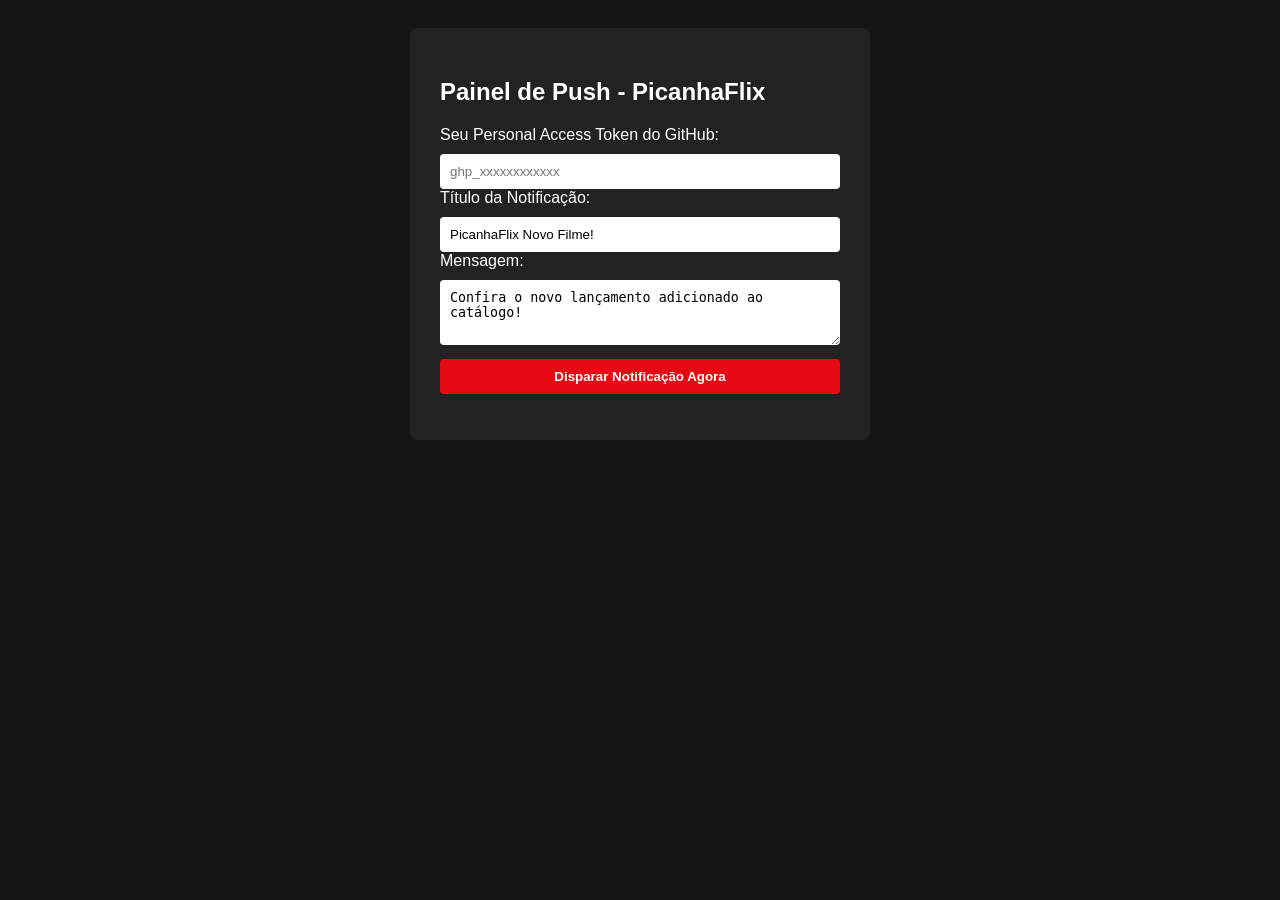
==== admin.html @ 802d2bfd "alterações" ====
<!DOCTYPE html>
<html lang="pt-BR">
<head>
  <meta charset="UTF-8">
  <title>PicanhaFlix - Painel de Notificações</title>
  <style>
    body { font-family: sans-serif; background: #141414; color: #fff; padding: 20px; display: flex; justify-content: center; }
    .card { background: #222; padding: 30px; border-radius: 8px; width: 100%; max-width: 400px; }
    input, textarea, button { width: 100%; margin-top: 10px; padding: 10px; border-radius: 4px; border: none; box-sizing: border-box; }
    button { background: #e50914; color: white; font-weight: bold; cursor: pointer; }
    button:hover { background: #b80710; }
  </style>
</head>
<body>
  <div class="card">
    <h2>Painel de Push - PicanhaFlix</h2>
    
    <label>Seu Personal Access Token do GitHub:</label>
    <input type="password" id="githubToken" placeholder="ghp_xxxxxxxxxxxx">

    <label>Título da Notificação:</label>
    <input type="text" id="titulo" value="PicanhaFlix Novo Filme!">

    <label>Mensagem:</label>
    <textarea id="mensagem" rows="3">Confira o novo lançamento adicionado ao catálogo!</textarea>

    <button onclick="dispararPush()">Disparar Notificação Agora</button>
    
    <p id="status"></p>
  </div>

  <script>
    async function dispararPush() {
      const token = document.getElementById('githubToken').value;
      const titulo = document.getElementById('titulo').value;
      const mensagem = document.getElementById('mensagem').value;
      const status = document.getElementById('status');

      if (!token) {
        alert('Insira o Token do GitHub!');
        return;
      }

      status.innerText = 'Enviando comando...';

      try {
        const response = await fetch('https://api.github.com/repos/ppicanha/picanhaflix/dispatches', {
          method: 'POST',
          headers: {
            'Authorization': `token ${token}`,
            'Accept': 'application/vnd.github.v3+json',
            'Content-Type': 'application/json'
          },
          body: JSON.stringify({
            event_type: 'manual-push-trigger',
            client_payload: {
              title: titulo,
              body: mensagem
            }
          })
        });

        if (response.ok || response.status === 204) {
          status.innerText = '🚀 Comando enviado com sucesso! O GitHub enviará a notificação em instantes.';
        } else {
          status.innerText = '❌ Erro ao enviar: ' + response.statusText;
        }
      } catch (err) {
        status.innerText = '❌ Erro de conexão: ' + err.message;
      }
    }
  </script>
</body>
</html>
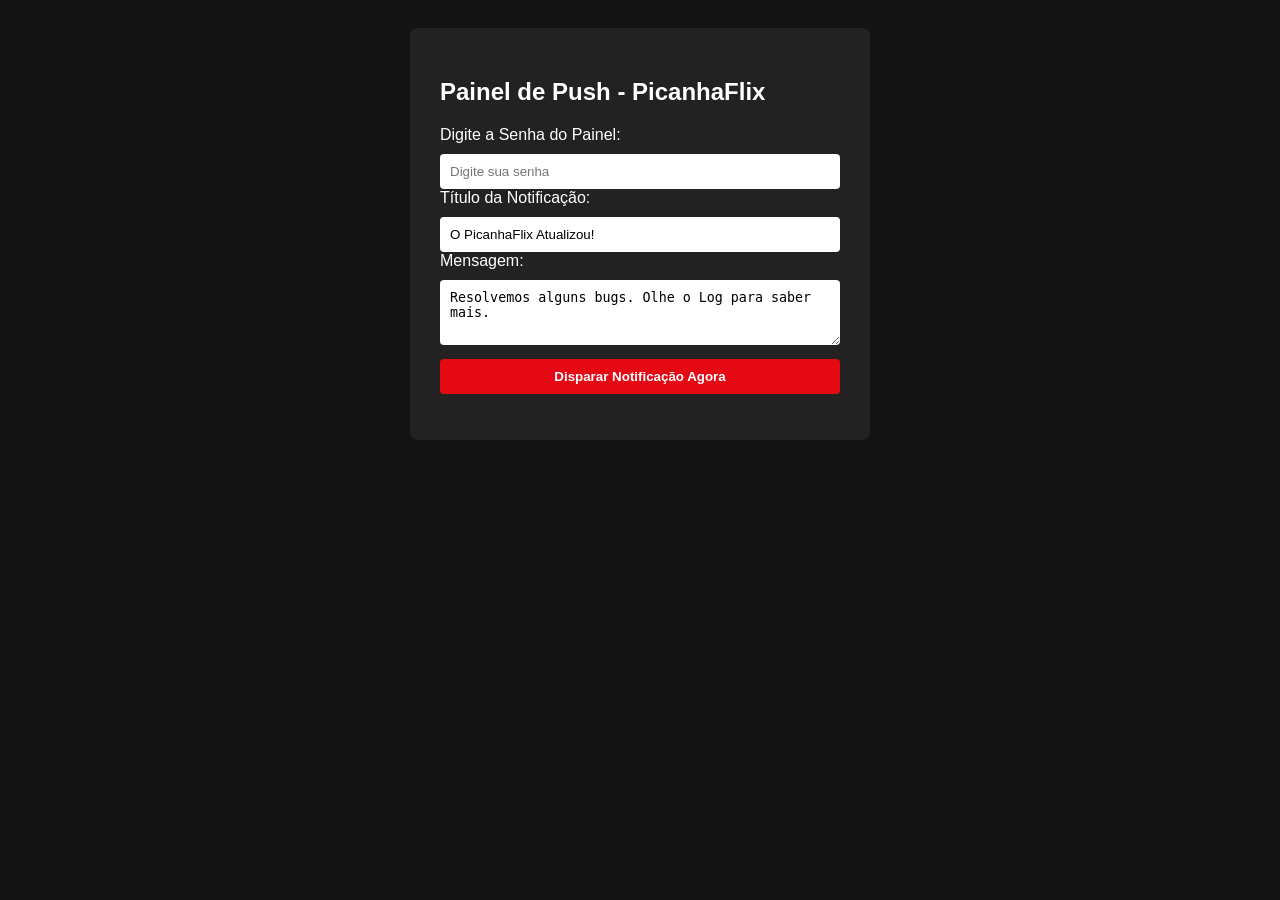
==== commit 1d5667e2: "." ====
--- a/admin.html
+++ b/admin.html
@@ -15,14 +15,14 @@
   <div class="card">
     <h2>Painel de Push - PicanhaFlix</h2>
     
-    <label>Seu Personal Access Token do GitHub:</label>
-    <input type="password" id="githubToken" placeholder="ghp_xxxxxxxxxxxx">
+    <label>Digite a Senha do Painel:</label>
+    <input type="password" id="senhaAdmin" placeholder="Digite sua senha">
 
     <label>Título da Notificação:</label>
-    <input type="text" id="titulo" value="PicanhaFlix Novo Filme!">
+    <input type="text" id="titulo" value="O PicanhaFlix Atualizou!">
 
     <label>Mensagem:</label>
-    <textarea id="mensagem" rows="3">Confira o novo lançamento adicionado ao catálogo!</textarea>
+    <textarea id="mensagem" rows="3">Resolvemos alguns bugs. Olhe o Log para saber mais.</textarea>
 
     <button onclick="dispararPush()">Disparar Notificação Agora</button>
     
@@ -30,14 +30,17 @@
   </div>
 
   <script>
+    const GITHUB_TOKEN = "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"; 
+    const SENHA_CORRETA = "Pedro12309!!";
+
     async function dispararPush() {
-      const token = document.getElementById('githubToken').value;
+      const senhaDigitada = document.getElementById('senhaAdmin').value;
       const titulo = document.getElementById('titulo').value;
       const mensagem = document.getElementById('mensagem').value;
       const status = document.getElementById('status');
 
-      if (!token) {
-        alert('Insira o Token do GitHub!');
+      if (senhaDigitada !== SENHA_CORRETA) {
+        alert('Senha incorreta!');
         return;
       }
 
@@ -47,7 +50,7 @@
         const response = await fetch('https://api.github.com/repos/ppicanha/picanhaflix/dispatches', {
           method: 'POST',
           headers: {
-            'Authorization': `token ${token}`,
+            'Authorization': `token ${GITHUB_TOKEN}`,
             'Accept': 'application/vnd.github.v3+json',
             'Content-Type': 'application/json'
           },
@@ -61,7 +64,7 @@
         });
 
         if (response.ok || response.status === 204) {
-          status.innerText = '🚀 Comando enviado com sucesso! O GitHub enviará a notificação em instantes.';
+          status.innerText = '🚀 Comando enviado com sucesso!';
         } else {
           status.innerText = '❌ Erro ao enviar: ' + response.statusText;
         }
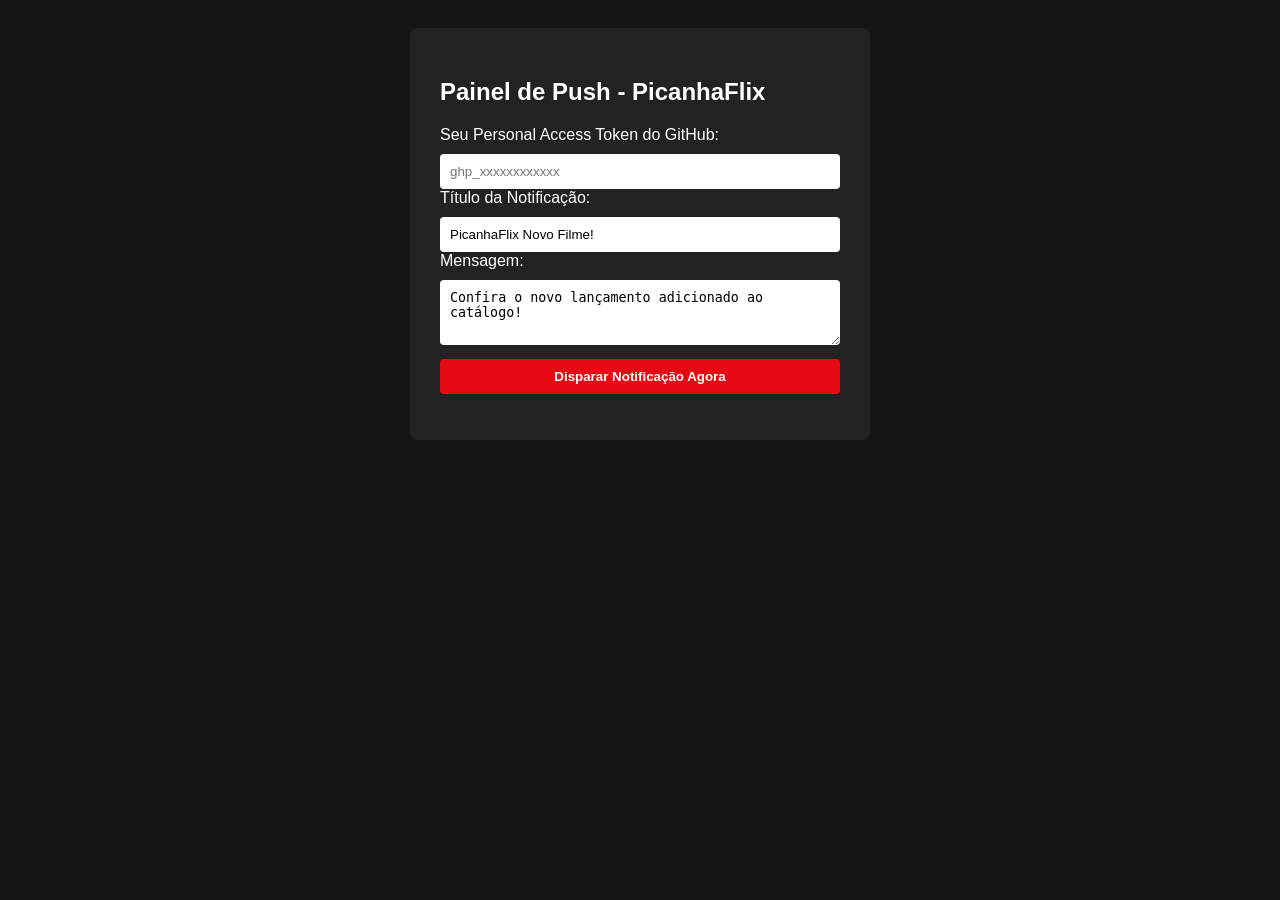
==== commit 08e998e8: "alterações" ====
--- a/admin.html
+++ b/admin.html
@@ -15,14 +15,14 @@
   <div class="card">
     <h2>Painel de Push - PicanhaFlix</h2>
     
-    <label>Digite a Senha do Painel:</label>
-    <input type="password" id="senhaAdmin" placeholder="Digite sua senha">
+    <label>Seu Personal Access Token do GitHub:</label>
+    <input type="password" id="githubToken" placeholder="ghp_xxxxxxxxxxxx">
 
     <label>Título da Notificação:</label>
-    <input type="text" id="titulo" value="O PicanhaFlix Atualizou!">
+    <input type="text" id="titulo" value="PicanhaFlix Novo Filme!">
 
     <label>Mensagem:</label>
-    <textarea id="mensagem" rows="3">Resolvemos alguns bugs. Olhe o Log para saber mais.</textarea>
+    <textarea id="mensagem" rows="3">Confira o novo lançamento adicionado ao catálogo!</textarea>
 
     <button onclick="dispararPush()">Disparar Notificação Agora</button>
     
@@ -30,17 +30,14 @@
   </div>
 
   <script>
-    const GITHUB_TOKEN = "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"; 
-    const SENHA_CORRETA = "Pedro12309!!";
-
     async function dispararPush() {
-      const senhaDigitada = document.getElementById('senhaAdmin').value;
+      const token = document.getElementById('githubToken').value;
       const titulo = document.getElementById('titulo').value;
       const mensagem = document.getElementById('mensagem').value;
       const status = document.getElementById('status');
 
-      if (senhaDigitada !== SENHA_CORRETA) {
-        alert('Senha incorreta!');
+      if (!token) {
+        alert('Insira o Token do GitHub!');
         return;
       }
 
@@ -50,7 +47,7 @@
         const response = await fetch('https://api.github.com/repos/ppicanha/picanhaflix/dispatches', {
           method: 'POST',
           headers: {
-            'Authorization': `token ${GITHUB_TOKEN}`,
+            'Authorization': `token ${token}`,
             'Accept': 'application/vnd.github.v3+json',
             'Content-Type': 'application/json'
           },
@@ -64,7 +61,7 @@
         });
 
         if (response.ok || response.status === 204) {
-          status.innerText = '🚀 Comando enviado com sucesso!';
+          status.innerText = '🚀 Comando enviado com sucesso! O GitHub enviará a notificação em instantes.';
         } else {
           status.innerText = '❌ Erro ao enviar: ' + response.statusText;
         }
